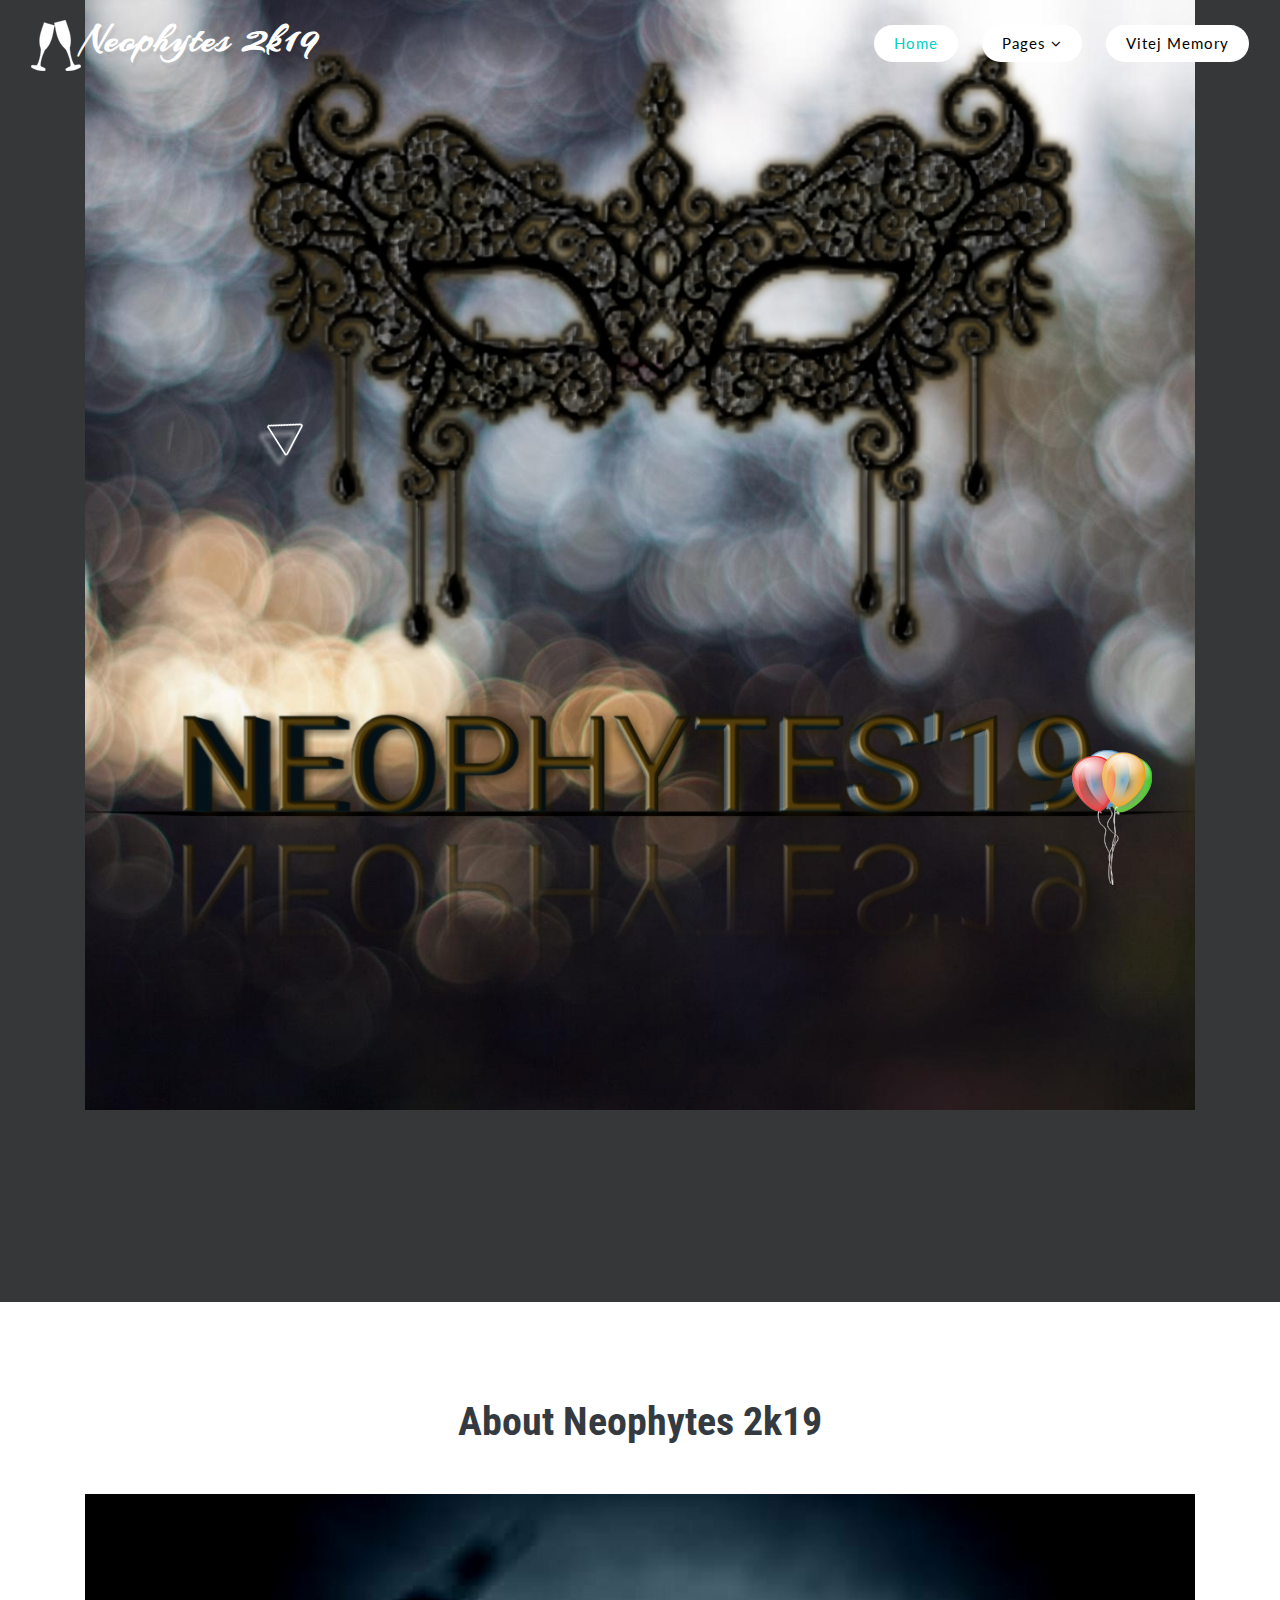
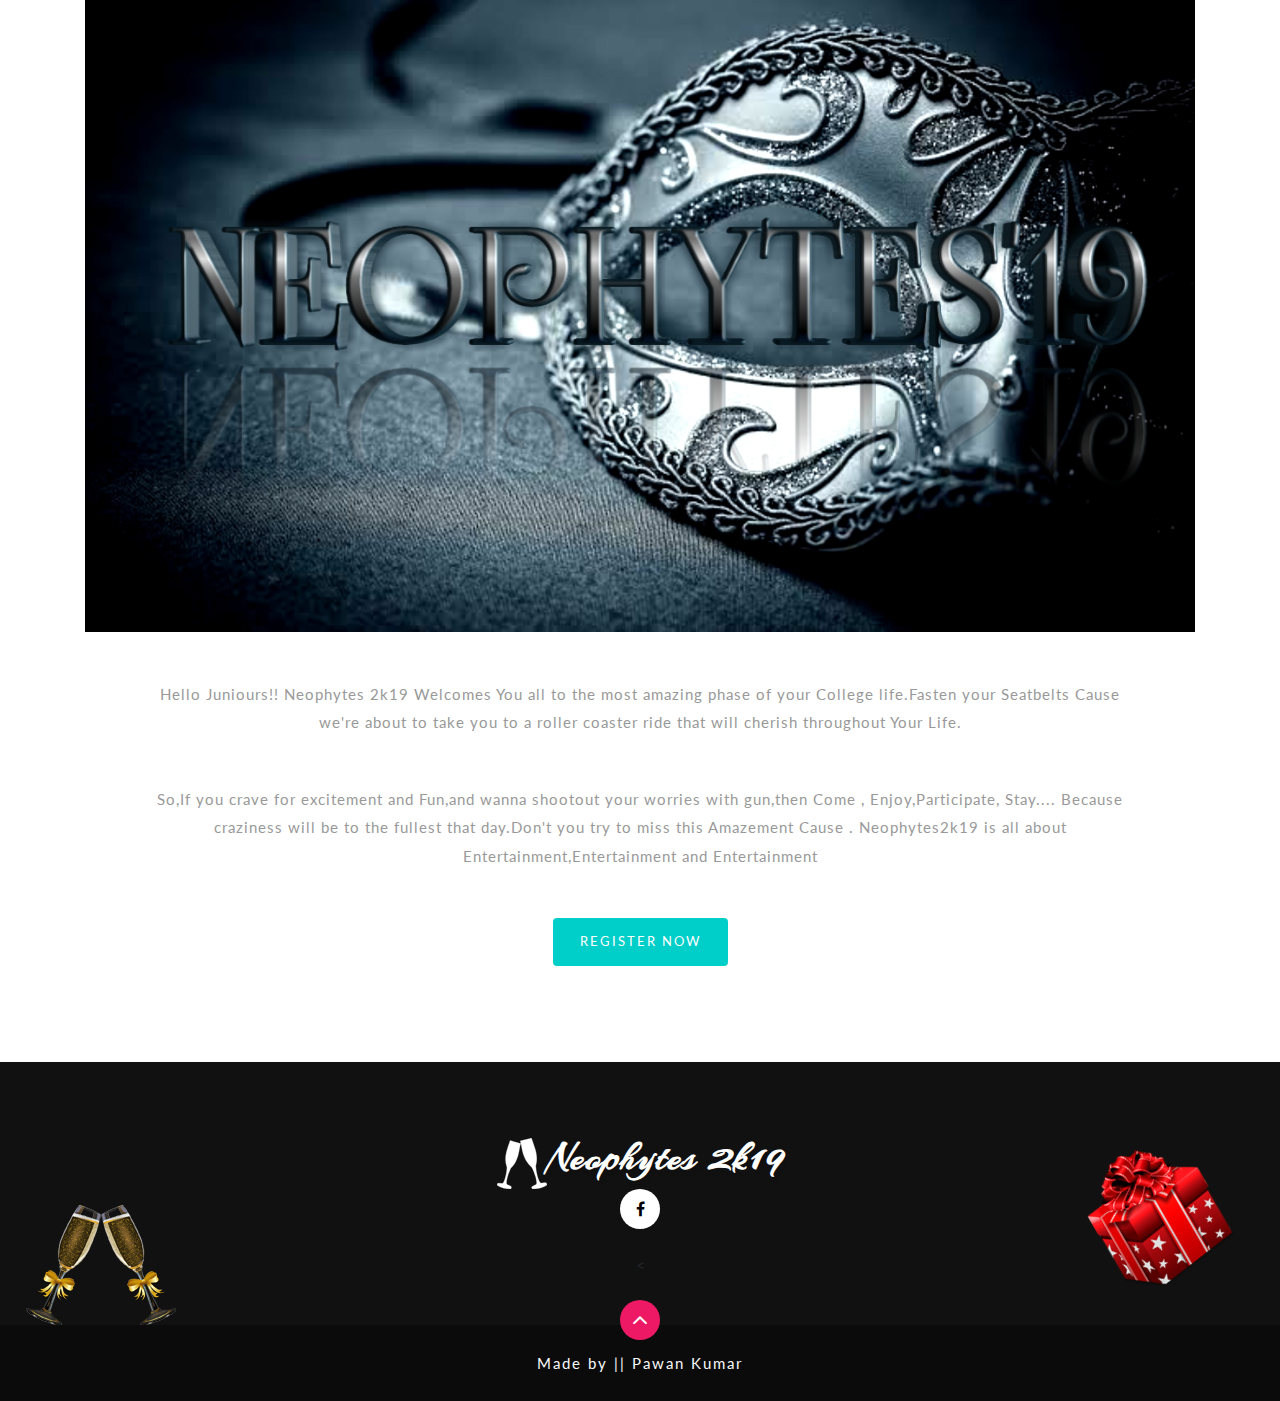
==== index.html @ 6d9e1a51 "Initial website" ====
<!DOCTYPE html>
<html lang="zxx">

<head>
	<title>Neophytes 2k19 | Home </title>
	<!-- Meta tag Keywords -->
	<meta name="viewport" content="width=device-width, initial-scale=1">
	<meta charset="UTF-8" />
	<meta name="keywords" content="Celebration Responsive web template, Bootstrap Web Templates, Flat Web Templates, Android Compatible web template, Smartphone Compatible web template, free webdesigns for Nokia, Samsung, LG, SonyEricsson, Motorola web design" />
	<script>
		addEventListener("load", function () {
			setTimeout(hideURLbar, 0);
		}, false);

		function hideURLbar() {
			window.scrollTo(0, 1);
		}
	</script>
	<!-- //Meta tag Keywords -->

	<!-- Custom-Files -->
	<link rel="stylesheet" href="css/bootstrap.css">
	<!-- Bootstrap-Core-CSS -->
	<link rel="stylesheet" href="css/style.css" type="text/css" media="all" />
	<!-- Style-CSS -->
	<link href="css/font-awesome.min.css" rel="stylesheet">
	<!-- Font-Awesome-Icons-CSS -->
	<!-- //Custom-Files -->

	<!-- Web-Fonts -->
	<link href="//fonts.googleapis.com/css?family=Arizonia&amp;subset=latin-ext" rel="stylesheet">
	<link href="//fonts.googleapis.com/css?family=Righteous&amp;subset=latin-ext" rel="stylesheet">
	<link href="//fonts.googleapis.com/css?family=Great+Vibes&amp;subset=latin-ext" rel="stylesheet">
	<link href="//fonts.googleapis.com/css?family=Lato:100,100i,300,300i,400,400i,700,700i,900,900i&amp;subset=latin-ext"
	 rel="stylesheet">
	<link href="//fonts.googleapis.com/css?family=Roboto+Condensed:300,300i,400,400i,700,700i" rel="stylesheet">
	<!-- //Web-Fonts -->
</head>

<body>
	<div class="main-mob-tempvt" id="home">
		<!-- header -->
		<header>
			<div class="container-fluid">
				<div class="header d-md-flex justify-content-between align-items-center py-3 px-lg-3 px-2">
					<!-- logo -->
					<div id="logo">
						<h1><a class="" href="index.html"><img src="images/logo.png" alt="" class="img-fluid">Neophytes 2k19</a></h1>
					</div>
					<!-- //logo -->
					<!-- nav -->
					<div class="nav_mob-temls">
						<nav>
							<label for="drop" class="toggle">Menu</label>
							<input type="checkbox" id="drop" />
							<ul class="menu">
								<li><a href="index.html" class="active">Home</a></li>
								<li class="mx-lg-4 mx-md-3 my-md-0 my-2">
									<!-- First Tier Drop Down -->
									<label for="drop-2" class="toggle toogle-2">Pages <span class="fa fa-angle-down" aria-hidden="true"></span>
									</label>
									<a href="#">Pages <span class="fa fa-angle-down" aria-hidden="true"></span></a>
									<input type="checkbox" id="drop-2" />
									<ul>
										<li><a href="about.html" class="drop-text">About Us</a></li>
										<!--li><a href="#event" class="drop-text">Event Schedule</a></li-->
										<!--li><a href="#news" class="drop-text">Our News</a></li-->
<!--										<li><a href="#what" class="drop-text">What We do</a></li>-->
<!--
										<li><a href="#testi" class="drop-text">Testimonials</a></li>
										<li><a href="single.html" class="drop-text">News Details</a></li>
-->
										<li><a href="#" class="drop-text">Register Form</a></li>
									</ul>
								</li>
								<li><a href="gallery.html">Vitej memory</a></li>
<!--								<li class="ml-lg-4 ml-md-3 mt-md-0 mt-2"><a href="contact.html">Contact Us</a></li>-->
							</ul>
						</nav>
					</div>
					<!-- //nav -->
				</div>
			</div>
		</header>
		<!-- //header -->

		<!-- banner -->
		<div class="banner-mob-tempvt" style="background: none">
			<div class="container">
                <img src="images/cv.jpeg" alt="" style="width: 100%" class="img-fluid">
				<div class="banner-tops-style">
					<div class="style-banner text-center">

<!--
						
						<h3 class="text-wh mb-4">Neophytes </h3>
                        <h4 class="text-li mb-5 mt-2">2K19</h4>
-->
						
					</div>
				</div>
			</div>
			<!-- animations icons -->
			<div class="icon-effects-mob-tem-2">
				<img src="images/icon-3.png" alt="" class="img-fluid">
			</div>
			<!-- //animations icons -->
			<div class="icon-effects-mob-tem-3">
				<img src="images/ba2.png" alt="" class="img-fluid">
			</div>
		</div>
	</div>
	<!-- //banner -->

	<!-- about -->
	<div class="what py-5 text-center">
		<div class="container py-xl-5 py-lg-3">
			<div class="title mb-sm-5 mb-4">
				<h3 class="title-mob-tem text-bl text-center font-weight-bold"> About Neophytes 2k19</h3>
<!--				<img src="images/titt.png" alt="" class="img-fluid">-->
			</div>
			<img src="images/22.jpeg" alt="" class="img-fluid">
			<p class="mx-auto wstyles text-center mt-lg-5 mt-4">Hello Juniours!!  Neophytes 2k19  Welcomes You  all to the most amazing phase of your College life.Fasten your Seatbelts Cause we're about to take  you to a roller coaster ride that will cherish throughout Your Life.</p>
            <p class="mx-auto wstyles text-center mt-lg-5 mt-4">So,If you crave for excitement and Fun,and wanna shootout your worries with gun,then Come , Enjoy,Participate, Stay.... Because craziness will be to the fullest that day.Don't you try to miss this Amazement Cause . Neophytes2k19 is all about Entertainment,Entertainment and Entertainment</p>
			<a href="#" style="max-width: 250px;" class="btn button-style mt-sm-5 mt-4">Register Now</a>
		</div>
	</div>
	<!-- //about -->

   <!-- footer -->
	<footer class="footer py-sm-5 py-4 text-center">
		<div class="container py-xl-4 py-lg-3">
			<!-- logo -->
			<div class="logo-2 text-center">
				<h2><a class="" href="index.html"><img src="images/logo.png" alt="" class="img-fluid">Neophytes 2k19</a></h2>
			</div>
			<!-- //logo -->
			
			<!-- social icons footer -->
			<div class="mob-teml-footer text-center">
				<ul class="list-unstyled">
					<li>
						<a href="https://www.facebook.com/neophytes2k19/">
							<span class="fa fa-facebook-f"></span>
						</a>
					</li>
					
					</li>
				</ul>
			</div>
			<!-- //social icons footer -->
		</div><
		<div class="footer-pos">
			<img src="images/gift.png" alt="" class="img-fluid">
		</div>
		<div class="footer-pos-2">
			<img src="images/gift2.png" alt="" class="img-fluid">
		</div>
	</footer>
	<!-- footer -->
	<!-- copyright -->
	<div class="copyright">
		<p class="copy-right-grids text-li text-center py-sm-4 py-3">Made by  || Pawan Kumar
		</p>
		
		<a href="#home" class="move-top text-center"><span class="fa fa-angle-up  mb-3" aria-hidden="true"></span></a>
	</div>
	<!-- //copyright -->

</body>

</html>
---- css/style.css ----
/* Reset Code */
body {
    padding: 0;
    margin: 0;
    background: #FFF;
    font-family: 'Lato', sans-serif;
}

body a,
body button {
    transition: 0.5s all;
    -webkit-transition: 0.5s all;
    -moz-transition: 0.5s all;
    -o-transition: 0.5s all;
    -ms-transition: 0.5s all;
    text-decoration: none;
}

body a:hover,
body button:hover {
    text-decoration: none;
    transition: 0.5s all;
    -webkit-transition: 0.5s all;
    -moz-transition: 0.5s all;
    -o-transition: 0.5s all;
    -ms-transition: 0.5s all;
}

html {
    scroll-behavior: smooth;
}

body a:focus,
a:hover {
    text-decoration: none;
}

h1,
h2,
h3,
h4,
h5,
h6 {
    margin: 0;
    padding: 0;
    font-family: 'Roboto Condensed', sans-serif;


}

p {
    margin: 0;
    padding: 0;
    font-size: 15px;
    letter-spacing: 1px;
    line-height: 1.9;
    color: #999;
    font-family: 'Lato', sans-serif;
}

ul,
ol {
    margin: 0;
    padding: 0;
}

a:focus,
a:hover {
    text-decoration: none;
    outline: none
}

/* //Reset Code */
/* colors code */
.text-bl {
    color: #343a40;
}

.text-wh {
    color: #fff;
}

.text-li {
    color: #f8f9fa;
}

.bg-li {
    background: #f8f9fa;
}

/* //colors code */

/* header */
.main-top {
    position: relative;
}

header {
    position: absolute;
    width: 100%;
    z-index: 9;
}

/* navigation */
/* CSS Document */
.toggle-2,
.toggle,
[id^=drop] {
    display: none;
}

/* Giving a background-color to the nav container. */
nav {
    margin: 0;
    padding: 0;
}


#logo a {
    float: left;
    display: initial;
    font-weight: 700;
    font-size: 40px;
    color: #fff;
    text-shadow: 2px 5px 3px rgba(0, 0, 0, 0.06);
    font-family: 'Work Sans', sans-serif;
    padding: 0;
    font-family: 'Arizonia', cursive;
    letter-spacing: 1px;
}


/* Since we'll have the "ul li" "float:left"
 * we need to add a clear after the container. */

nav:after {
    content: "";
    display: table;
    clear: both;
}

/* Removing padding, margin and "list-style" from the "ul",
 * and adding "position:reltive" */
nav ul {
    float: right;
    padding: 0;
    margin: 0;
    list-style: none;
    position: relative;
}

/* Positioning the navigation items inline */
nav ul li {
    margin: 0px;
    display: inline-block;
    float: left;
}

/* Styling the links */
nav a {
    text-transform: capitalize;
    display: inline-block;
    color: #000;
    font-size: 15px;
    letter-spacing: 1px;
    font-weight: 400;
    background: #fff;
    padding: 7px 20px;
    border-radius: 100px;
    transition: 0.5s all;
    -webkit-transition: 0.5s all;
    -moz-transition: 0.5s all;
    -o-transition: 0.5s all;
    -ms-transition: 0.5s all;
}


nav ul li ul li:hover {
    color: #000;
    background: #f8f9fa;
    transition: 0.5s all;
    -webkit-transition: 0.5s all;
    -moz-transition: 0.5s all;
    -o-transition: 0.5s all;
    -ms-transition: 0.5s all;
}

/* Background color change on Hover */

.menu li a.active,
.menu li a:hover {
    color: #00cec9;
    background: #fff;
    transition: 0.5s all;
    -webkit-transition: 0.5s all;
    -moz-transition: 0.5s all;
    -o-transition: 0.5s all;
    -ms-transition: 0.5s all;
}

/* Hide Dropdowns by Default
 * and giving it a position of absolute */
nav ul ul {
    display: none;
    position: absolute;
    top: 36px;
    background: #333;
    padding: 10px;
    border-radius: 4px;
    z-index: 9;
    /* has to be the same number as the "line-height" of "nav a" */
}

/* Display Dropdowns on Hover */
nav ul li:hover>ul {
    display: inherit;
}

/* Fisrt Tier Dropdown */
nav ul ul li {
    width: 170px;
    float: none;
    display: list-item;
    position: relative;
    margin-bottom: 10px;
    border-radius: 4px;
    transition: 0.5s all;
    -webkit-transition: 0.5s all;
    -moz-transition: 0.5s all;
    -o-transition: 0.5s all;
    -ms-transition: 0.5s all;
}

nav ul ul li:nth-child(4) {
    margin-bottom: 5px;
}

nav ul ul li a {
    color: #fff;
    padding: 5px 10px;
    display: block;
    font-size: 14px;
    background: transparent;
}

/* Second, Third and more Tiers	
 * We move the 2nd and 3rd etc tier dropdowns to the left
 * by the amount of the width of the first tier.
*/
nav ul ul ul li {
    position: relative;
    top: -60px;
    /* has to be the same number as the "width" of "nav ul ul li" */
    left: 170px;
}


/* Change ' +' in order to change the Dropdown symbol */
li>a:only-child:after {
    content: '';
}

a.reqe-button {
    border: 2px solid rgba(255, 255, 255, 0.35);
    border-radius: 4px;
}

/* Media Queries
--------------------------------------------- */
@media(max-width: 1080px) {
    nav a {
        font-size: 14px;
        padding: 7px 15px;
    }
}

@media(max-width: 800px) {
    nav a {
        font-size: 14px;
    }
}

@media all and (max-width : 736px) {

    #logo {
        display: block;
        padding: 0;
        width: 100%;
        text-align: center;
        float: none;
    }

    nav {
        margin: 0;
    }

    /* Hide the navigation menu by default */
    /* Also hide the  */
    .toggle+a,
    .menu {
        display: none;
    }

    /* Stylinf the toggle lable */
    .toggle {
        display: block;
        padding: 8px 14px;
        font-size: 15px;
        text-decoration: none;
        border: none;
        float: right;
        background-color: #fff;
        color: #000;
        border-radius: 4px;
        letter-spacing: 1px;
        cursor: pointer;
        transition: 0.5s all;
        -webkit-transition: 0.5s all;
        -moz-transition: 0.5s all;
        -o-transition: 0.5s all;
        -ms-transition: 0.5s all;
    }

    .menu .toggle {
        float: none;
        text-align: center;
        margin: auto;
        max-width: 105px;
        padding: 5px;
        font-weight: normal;
        font-size: 15px;
        letter-spacing: 1px;
    }

    .toggle:hover {
        color: #00cec9;
        transition: 0.5s all;
        -webkit-transition: 0.5s all;
        -moz-transition: 0.5s all;
        -o-transition: 0.5s all;
        -ms-transition: 0.5s all;
    }

    /* Display Dropdown when clicked on Parent Lable */
    [id^=drop]:checked+ul {
        display: block;
        background: #fff;
        padding: 15px 0;
        text-align: center;
        width: 100%;
    }

    /* Change menu item's width to 100% */
    nav ul li {
        display: block;
        width: 100%;
        padding: 5px 0;
    }

    nav ul ul .toggle,
    nav ul ul a {
        padding: 0 40px;
    }

    nav ul ul ul a {
        padding: 0 80px;
    }

    nav a:hover,
    nav ul ul ul a {
        background-color: transparent;
    }

    nav ul li ul li .toggle,
    nav ul ul a,
    nav ul ul ul a {
        padding: 14px 20px;
        color: #FFF;
        font-size: 17px;
    }

    /* 
    nav ul li ul li .toggle,
    nav ul ul a {
        background-color: #212121;
    } */

    /* Hide Dropdowns by Default */
    nav ul ul {
        float: none;
        position: static;
        color: #fff;
        /* has to be the same number as the "line-height" of "nav a" */
    }

    /* Hide menus on hover */
    nav ul ul li:hover>ul,
    nav ul li:hover>ul {
        display: none;
    }

    /* Fisrt Tier Dropdown */
    nav ul ul li {
        display: block;
        width: 100%;
        padding: 0;
    }

    nav ul ul ul li {
        position: static;
        /* has to be the same number as the "width" of "nav ul ul li" */

    }

    nav a {
        color: #000;
        font-size: 15px;
        padding: 0;
    }

    nav ul ul li a {
        color: #000;
    }

    nav ul ul li a {
        font-size: 15px;
    }

    .menu li a.active,
    .menu li a:hover {
        color: #00cec9;
        background: transparent;
    }
}

@media all and (max-width : 375px) {

    nav a,
    .menu .toggle {
        font-size: 14px;
    }

    .toggle {
        padding: 7px 10px;
        font-size: 14px;
    }
}

/*-- dropdown --*/
#demo {
    margin: 10px 0 0px 0;
    font-family: 'Lato', sans-serif;
}

#demo .wrapper {
    display: inline-block;
    position: relative;
}

#demo .parent {
    height: 100%;
    width: 100%;
    display: block;
    cursor: pointer;
    line-height: 30px;
    height: 30px;
    color: #fff;
    z-index: 2;
    position: relative;
    -webkit-transition: border-radius .1s linear, background .1s linear, z-index 0s linear;
    -webkit-transition-delay: .8s;
    text-align: center;
    font-family: 'Lato', sans-serif;
    color: #fff;
    text-transform: capitalize;
    font-weight: 500;
    font-size: 15px;
    letter-spacing: 1px;
    padding-left: 0;
    padding-right: 0;
}

#demo .parent:hover,
#demo .content:hover~.parent {
    -webkit-transition-delay: 0s, 0s, 0s;
}

#demo .content:hover~.parent {
    border-bottom-left-radius: 0;
    border-bottom-right-radius: 0;
    z-index: 0;
}

#demo .content {
    position: absolute;
    top: 0;
    display: block;
    z-index: 1;
    height: 0;
    width: 150px;
    padding-top: 30px;
    -webkit-transition: height .5s ease;
    -webkit-transition-delay: .4s;
}

#demo .wrapper:active .content {
    height: 150px;
    z-index: 3;
    -webkit-transition-delay: 0s;
}

#demo .content:hover {
    height: 150px;
    z-index: 3;
    -webkit-transition-delay: 0s;
}


#demo .content ul {
    background: #fff;
    margin: 0;
    padding: 0;
    overflow: hidden;
    height: 100%;
    border-bottom-left-radius: 5px;
    border-bottom-right-radius: 5px;
}

#demo .content ul a {
    text-decoration: none;
    padding: 0;
}

#demo .content li:hover {
    background: #f8f9fa;
}

#demo .content li {
    list-style: none;
    text-align: left;
    color: #999;
    font-size: 16px;
    line-height: 30px;
    height: 40px;
    line-height: 40px;
    padding-left: 10px;
    border-top: 1px solid #eee;
}

#demo .content li:last-of-type {
    border-bottom-left-radius: 5px;
    border-bottom-right-radius: 5px;
}

/* //dropdown */
/* //navigation */
/* //header */

/* banner */
.main-mob-tempvt {
    background-color: #363738;
   /* background: url(../images/b3.jpg) no-repeat bottom;*/
   background-size: cover;
    -webkit-background-size: cover;
    -moz-background-size: cover;
    -o-background-size: cover;
    -ms-background-size: cover;
    min-height: 800px;
}

.style-banner h4 {
    font-size: 5em;
    font-style: italic;
    color: #fff;
    position: relative;
    font-family: 'Righteous', cursive;
}

.banner-tops-style {
    padding-top: 12em;
}

.style-banner h3 {
    font-size: 4em;
    line-height: 1.3;
    font-family: 'Great Vibes', cursive;
    letter-spacing: 1px;
}

.style-banner h4:after {
    content: "";
    background: #fff;
    width: 100px;
    height: 2px;
    position: absolute;
    bottom: -12px;
    left: 38%;
}

.style-banner h4:before {
    content: "";
    background: #fff;
    width: 100px;
    height: 2px;
    position: absolute;
    bottom: -12px;
    right: 38%;
}

.main-mob-tempvt {
    position: relative;
}

/* image animation effect */
.icon-effects-mob-tem-2 {
    position: absolute;
    bottom: 64%;
    left: 20%;
}

.icon-effects-mob-tem-2 img {
    -webkit-animation: fa-spin 5s infinite linear;
    -moz-animation: fa-spin 5s infinite linear;
    -ms-animation: fa-spin 5s infinite linear;
    -o-animation: fa-spin 5s infinite linear;
    animation: fa-spin 5s infinite linear;
}

.icon-effects-mob-tem-3 {
    position: absolute;
    bottom: 32%;
    right: 10%;
}

.icon-effects-mob-tem-3 img {
    -webkit-animation: fa-spin 5s infinite;
    -moz-animation: fa-spin 5s infinite;
    -ms-animation: fa-spin 5s infinite;
    -o-animation: fa-spin 5s infinite;
    animation: fa-spin 8s infinite;
}

/* //image animation effect */
/* //banner text */

/* about */
h3.title-mob-tem {
    font-size: 42px;
}

p.wstyles {
    max-width: 1000px;
}

.button-style:hover {
    background: #ed1965;
    border-color: #ed1965;
    color: #fff;
}

.button-style {
    padding: 12px 25px;
    border: none;
    color: #fff;
    font-size: 13px;
    text-transform: uppercase;
    letter-spacing: 2px;
    border: 2px solid #00cec9;
    background: #00cec9;
}

/* //about */

.middle {
    background: url(../images/bg.jpg) no-repeat center;
    background-size: cover;
    -webkit-background-size: cover;
    -o-background-size: cover;
    -moz-background-size: cover;
    -ms-background-size: cover;
}

.middle h4 {
    color: #fff;
    font-size: 5em;
    font-family: 'Arizonia', cursive;
    background: rgba(25, 24, 24, 0.37);
    text-align: center;
    padding: 30px 10px;
}

.middle h3 {
    font-size: 3em;
    font-weight: 600;
    letter-spacing: 2px;
    /* font-style: italic; */
    line-height: 1.4;
}

.middle p.text-li {
    letter-spacing: 7px;
    font-size: 14px;
}

/* //middle */

/* what we do */
.serives-tem-muz {
    background: url(../images/bg2.png) no-repeat top;
    background-size: contain;
    -webkit-background-size: contain;
    -o-background-size: contain;
    -moz-background-size: contain;
    -ms-background-size: contain;
}

.welcome-grid {
    box-shadow: 0 20px 70px -20px rgba(0, 0, 0, 0.34);
}

.welcome-grid h4 {
    font-size: 24px;
    letter-spacing: 1px;
    font-weight: 600;
}

.welcome-grid p {
    font-size: 14px;
}

.welcome-grid img {
    border-radius: 50%;
}

/* //what we do */
.arrw {
    width: 150px;
    height: 2px;
    background: #00cec9;
    text-align: center;
    margin: 20px auto;
    position: relative;
}

.arrw i {
    color: #00cec9;
    font-size: 24px;
    background: #fff;
    position: absolute;
    left: 0;
    right: 0;
    top: -12px;
    width: 30%;
    margin: 0 auto;
}

/* // */

/* newsletter */
.news-right-mob-temls input[type="text"],
.news-right-mob-temls input[type="email"] {
    outline: none;
    padding: 12px 15px;
    font-size: 15px;
    color: #000;
    width: 100%;
    letter-spacing: 1px;
    border: none;
}

.news-right-mob-temls button {
    background: #00cec9;
    border: none;
    color: #fff;
    font-size: 15px;
    font-weight: 600;
    letter-spacing: 1px;
    cursor: pointer;
    padding: 13px;
    -webkit-transition: 0.5s all;
    -moz-transition: 0.5s all;
    -o-transition: 0.5s all;
    -ms-transition: 0.5s all;
    transition: 0.5s all;
}

.news-right-mob-temls button:hover {
    background: #ed1965;
    -webkit-transition: 0.5s all;
    -moz-transition: 0.5s all;
    -o-transition: 0.5s all;
    -ms-transition: 0.5s all;
    transition: 0.5s all;
}

a.button-clk {
    text-decoration: underline;
}

/* //newsletter */

.bg-colors {
    background: #00cec9;
}

.bg-colors h4 {
    letter-spacing: 1px;
    font-size: 30px;
}

.newsletter_right_mob-temmob-tempvt-lau {
    background: #252525;
}

/* services */
.about-mob-temsec {
    background: url(../images/k2.png) no-repeat top;
    background-size: contain;
    -webkit-background-size: contain;
    -o-background-size: contain;
    -moz-background-size: contain;
    -ms-background-size: contain;
}

.abt-block h3 {
    font-size: 27px;
    color: #333;
    letter-spacing: 1px;
}

.evnt-grid {
    transition: 0.5s all;
    -webkit-transition: 0.5s all;
    -moz-transition: 0.5s all;
    -o-transition: 0.5s all;
    -ms-transition: 0.5s all;
}

.evnt-grid:hover {
    background: #fff;
    box-shadow: 0px 6px 18px 5px rgba(0, 0, 0, 0.07);
    transition: 0.5s all;
    -webkit-transition: 0.5s all;
    -moz-transition: 0.5s all;
    -o-transition: 0.5s all;
    -ms-transition: 0.5s all;
}

.evnt-grid img {
    border-radius: 50%;
}

.evnt-grid ul.list-unstyled li {
    display: inline-block;
    font-size: 17px;
    letter-spacing: 1px;
    font-weight: 600;
}

.evnt-grid ul.list-unstyled li span {
    color: #ed1965;
}

/* //services */
/* join form */
.register-mob-tem {
    background: url(../images/bg2.png) no-repeat top;
    background-size: contain;
    -webkit-background-size: contain;
    -o-background-size: contain;
    -moz-background-size: contain;
    -ms-background-size: contain;
}

.tem-muzinfo_mail_grid_right {
    background: #f7f7f7;
    padding: 3em;
    box-shadow: 7px 7px 10px 0 rgba(56, 56, 56, 0.21);
}

.tem-muzinfo_mail_grid_right input[type="text"],
.tem-muzinfo_mail_grid_right input[type="email"],
.tem-muzinfo_mail_grid_right textarea,
.tem-muzinfo_mail_grid_right select {
    outline: none;
    padding: 12px;
    font-size: 16px;
    color: #555;
    width: 100%;
    border: 1px solid #E6E6E6;
}

select.form-control:not([size]):not([multiple]) {
    height: inherit;
}

.tem-muzinfo_mail_grid_right textarea {
    min-height: 180px;
    width: 100% !important;
    resize: none;
}

.tem-muzinfo_mail_grid_right button {
    outline: none;
    padding: 11px 40px;
    font-size: 16px;
    color: #fff;
    background: #ed1965;
    border: none;
    letter-spacing: 1px;
    -webkit-transition: 0.5s all;
    -moz-transition: 0.5s all;
    -o-transition: 0.5s all;
    -ms-transition: 0.5s all;
    transition: 0.5s all;
}

.tem-muzinfo_mail_grid_right button:hover {
    background: #00cec9;
    -webkit-transition: 0.5s all;
    -moz-transition: 0.5s all;
    -o-transition: 0.5s all;
    -ms-transition: 0.5s all;
    transition: 0.5s all;
}

/* testimonials */
.testimonials {
    background: url(../images/bg3.jpg) no-repeat center;
    background-size: cover;
    -webkit-background-size: cover;
    -moz-background-size: cover;
    -o-background-size: cover;
    -moz-background-size: cover;
}

.testimonials_grid {
    background: rgba(255, 255, 255, 0.95);
    border-radius: 4px;
}

.testi-img-res img {
    border-radius: 50%;
}

p.sub-test span {
    color: #00cec9;
    font-size: 30px;
}

/* //testimonials */
/* brands */
.main-brand {
    padding: 2em;
}

.main-brand span {
    font-size: 40px;
    color: #fff;
}

.main-brand h5 {
    color: #fff;
}

.bg-black {
    background: #04dcd7;
}

.bg-grey {
    background: #00cec9;
}

.bg-dark2 {
    background: #05e6e1;
}

/* //brands */

/* footer */
footer {
    background: #111111;
}

.logo-2 a {
    font-weight: 700;
    font-size: 40px;
    color: #fff;
    text-shadow: 2px 5px 3px rgba(0, 0, 0, 0.06);
    font-family: 'Arizonia', cursive;
    letter-spacing: 1px;
}

h3.footer-tha {
    color: #fff;
    font-family: 'Great Vibes', cursive;
    font-size: 3em;
    letter-spacing: 1px;
}

/* social-icons footer */
.mob-teml-footer ul li,
.payment-mob-temlsmk ul li {
    display: inline-block;
}

.mob-teml-footer ul li a span {
    height: 40px;
    width: 40px;
    line-height: 2.5;
    background: none;
    border-radius: 50%;
    background: #fff;
    color: #000;
    text-align: center;
    transition: 0.5s all;
    -webkit-transition: 0.5s all;
    -moz-transition: 0.5s all;
    -o-transition: 0.5s all;
    -ms-transition: 0.5s all;
}

.mob-teml-footer ul li a span.fa-facebook-f:hover {
    background: #3b5998;
    color: #fff;
    border-color: #3b5998;
}

.mob-teml-footer ul li a span.fa-twitter:hover {
    background: #55acee;
    color: #fff;
    border-color: #55acee;
}

.mob-teml-footer ul li a span.fa-dribbble:hover {
    background: #f26522;
    color: #fff;
    border-color: #f26522;
}

.mob-teml-footer ul li a span.fa-vk:hover {
    background: #45668e;
    color: #fff;
    border-color: #45668e;
}

/* //social-icons footer */

/* copyright */
.copyright {
    background: #0b0b0b;
    position: relative;
}

p.copy-right-grids {
    letter-spacing: 2px;
}

p.copy-right-grids a {
    color: #ed1965;
}

p.copy-right-grids a:hover {
    color: #fff;
}

/* //copyright */
a.move-top {
    position: absolute;
    top: -32%;
    left: 0;
    right: 0;
}

a.move-top.text-center span {
    width: 40px;
    height: 40px;
    background: #ed1965;
    line-height: 40px;
    border-radius: 100px;
    color: #fff;
    font-size: 25px;
}

/* //footer */

/* blog */
.blog_mob-temls {
    background: url(../images/bg5.png) repeat top;
    background-size: contain;
    -webkit-background-size: contain;
    -o-background-size: contain;
    -moz-background-size: contain;
    -ms-background-size: contain;
}

h3.mob-temls-title {
    font-size: 40px;
}

h6.mob-temls-title-sub {
    letter-spacing: 1px;
    font-weight: 100;
}

h5.card-title a,
h5.card-title {
    color: #000;
    font-weight: 400;
    font-size: 22px;
    line-height: 1.5;
}

.blog_mob-temicon span {
    color: #777;
    text-transform: uppercase;
    font-size: 12px;
    word-spacing: 3px;
    letter-spacing: 1px;
}

a.blog-btn {
    font-size: 14px;
    letter-spacing: 1px;
    background: #ed1965;
    color: #fff;
    padding: 11px 20px;
    display: inline-block;
}

a.blog-btn:hover,
input.btn_apt:hover,
a.butn-mob-tempvt:hover {
    letter-spacing: 2px;
}

/* //blog */
/* inner pages */
.main-mob-tempvt-2 {
    background-color: black;
    /*background: url(../images/b3.jpg) no-repeat top;*/
    background-size: cover;
    -webkit-background-size: cover;
    -moz-background-size: cover;
    -o-background-size: cover;
    -ms-background-size: cover;
    min-height: 300px;
}

/* page details */
.breadcrumb li a {
    color: #fff;
    background: #313131;
    padding: 8px 18px;
    display: inline-block;
    border-radius: 25px;
    font-size: 13px;
    letter-spacing: 1px;
}

.breadcrumb-item.active {
    padding-top: .5em;
    font-size: 15px;
    letter-spacing: 1px;
}

/* //page details */
/* about */
.main-img {
    position: relative;
}

.about {
    padding: 8em 0 12em !important;
}

.main-img img {
    border: 11px solid #f5f5f5;
    transform: rotate(-23deg);
    box-shadow: 0 3px 5px -1px rgba(0, 0, 0, 0.08), 0 5px 8px 0 rgba(0, 0, 0, 0.12), 0 1px 14px 0 rgba(0, 0, 0, 0.06);
}

.pos-aboimg2 {
    position: absolute;
    bottom: -74%;
    left: -6%;
}

/* about right */
h3.tittle-mob-temlayouts {
    text-shadow: 2px 2px 2px rgba(41, 41, 41, 0.15);
    font-size: 40px;
    font-weight: 200;
}

h4.sub-tittle-mob-temlayouts {
    color: #ed1965;
    font-size: 16px;
}

ul.author li {
    color: #888;
    font-size: 15px;
    letter-spacing: 1px;
}

ul.author li span {
    display: block;
    color: #1d1e1f;
    font-size: 21px;
    font-weight: 600;
}

/* //about right */
/* //about */

/* team */
.caption {
    text-align: center;
}

.team-text h4 {
    font-size: 26px;
    color: #000;
    letter-spacing: 1px;
    margin: 1.2em 0 .8em;
    font-weight: 600;
}

.caption ul li {
    display: inline-block;
}

.caption ul li:nth-child(2) {
    margin: 0 .3em;
}

.caption ul li a i {
    color: #fff;
    width: 35px;
    height: 35px;
    font-size: 16px;
    line-height: 2.2;
}

.caption ul li a i:hover {
    transform: rotateY(360deg);
    transition: .5s all;
}

.caption ul li a i.f1 {
    background: #3b5998;
}

.caption ul li a i.f2 {
    background: #00aced;
}

.caption ul li a i.f3 {
    background: #F44336;
}

/* //team */

/* team */
.bottom-banner-mob-temlayouts {
    background: url(../images/b3.jpg) no-repeat bottom;
    background-size: cover;
    -webkit-background-size: cover;
    -moz-background-size: cover;
    -o-background-size: cover;
    -ms-background-size: cover;
}

.team-grid {
    width: 100%;
    cursor: pointer;
    overflow: hidden;
    position: relative;
    margin-bottom: 2em;
}

.team-img {
    position: relative;
}

.team-img:after {
    bottom: 0;
    left: 0;
    width: 100%;
    height: 34%;
    content: " ";
    position: absolute;
    background: rgba(0, 0, 0, 0);
    transition-duration: 300ms;
    transition-property: all;
    transition-timing-function: cubic-bezier(0.7, 1, 0.7, 1);
}

.team-img img {
    display: block;
    margin: 0 auto;
    text-align: center;
}

.team-info {
    left: auto;
    bottom: 0;
    width: 100%;
    padding: 0 20px;
    position: absolute;
    opacity: 0;
    color: #fff;
    -webkit-transform: translate3d(0, 10%, 0);
    transform: translate3d(0, 10%, 0);
    -webkit-transition: opacity 0.3s;
    -moz-transition: opacity 0.3s;
    -ms-transition: opacity 0.3s;
    -o-transition: opacity 0.3s;
    transition: opacity 0.3s;
}

.team-info h4 {
    font-size: 22px;
    font-weight: 600;
    margin: 0 0 10px;
    color: #fff;
}

.team-info span {
    display: block;
    font-size: 0.9em;
    color: #fff;
    letter-spacing: 2px;
}

.team-grid:hover .team-img:after {
    background: #feca57;
    transition-duration: 300ms;
    transition-property: all;
    transition-timing-function: cubic-bezier(0.7, 1, 0.7, 1);
}

.team-grid:hover .team-info {
    -webkit-transform: translate3d(0, -5%, 0);
    transform: translate3d(0, -5%, 0);
    -webkit-transform: translate3d(0, -10%, 0);
    transform: translate3d(0, -10%, 0);
}

.team-grid:hover .team-info {
    opacity: 1;
    -webkit-transition: all 0.4s;
    -moz-transition: all 0.4s;
    -ms-transition: all 0.4s;
    -o-transition: all 0.4s;
    transition: all 0.4s;
}

ul.social-icons li {
    list-style-type: none;
}

ul.social-icons li a i {
    color: #fff;
    -webkit-transition: all 0.4s;
    -moz-transition: all 0.4s;
    -ms-transition: all 0.4s;
    -o-transition: all 0.4s;
    transition: all 0.4s;
    border: 1px solid #eee;
    width: 35px;
    height: 35px;
    line-height: 35px;
    font-size: 12px;
}

.team-grid i.fab.fa-facebook-f:hover {
    background: #3b5998;
    border: 1px solid #3b5998;
    -webkit-transition: all 0.4s;
    -moz-transition: all 0.4s;
    -ms-transition: all 0.4s;
    -o-transition: all 0.4s;
    transition: all 0.4s;
}

.team-grid i.fab.fa-twitter:hover {
    background: #1da1f2;
    border: 1px solid #1da1f2;
    -webkit-transition: all 0.4s;
    -moz-transition: all 0.4s;
    -ms-transition: all 0.4s;
    -o-transition: all 0.4s;
    transition: all 0.4s;
}

.team-grid i.fab.fa-google-plus-g:hover {
    background: #dd4b39;
    border: 1px solid #dd4b39;
    -webkit-transition: all 0.4s;
    -moz-transition: all 0.4s;
    -ms-transition: all 0.4s;
    -o-transition: all 0.4s;
    transition: all 0.4s;
}

/* //team */

/* gallery page */
/* popup */
.popup-effect {
    position: fixed;
    top: 0;
    bottom: 0;
    left: 0;
    right: 0;
    background: rgba(0, 0, 0, 0.7);
    transition: opacity 0ms;
    visibility: hidden;
    opacity: 0;
    z-index: 99;
}

.popup-effect:target {
    visibility: visible;
    opacity: 1;
}

.popup {
    background: #fff;
    border-radius: 4px;
    max-width: 500px;
    position: relative;
    margin: 8em auto;
    padding: 3em 2em;
    z-index: 999;
    text-align: center;
}

.popup .close {
    position: absolute;
    top: 5px;
    right: 15px;
    transition: all 200ms;
    font-size: 30px;
    font-weight: bold;
    text-decoration: none;
    color: #000;
}

.popup .close:hover {
    color: #686de0;
}

h5.text-name-pop.mt-4 {
    font-weight: 600;
    font-size: 25px;
    letter-spacing: 1px;
    color: #00cec9;
}

/* //popup */
/* //gallery page */

/* contact */
.contact-muz-mob {
    background: url(../images/bg5.png) repeat top;
    background-size: contain;
    -webkit-background-size: contain;
    -o-background-size: contain;
    -moz-background-size: contain;
    -ms-background-size: contain;
}

textarea {
    height: 200px;
    resize: none;
}

form.register-muz-mob .form-control {
    padding: 12px 20px;
    border: 1px solid #dbdde2;
    border-radius: 0;
    -webkit-box-shadow: 2px 8px 10px 0px rgba(50, 46, 46, 0.23);
    -moz-box-shadow: 2px 8px 10px 0px rgba(50, 46, 46, 0.23);
    box-shadow: 2px 8px 10px 0px rgba(50, 46, 46, 0.23);
    letter-spacing: 1px;
}

.contact-form-muz-moblayouts {
    padding: 3em;
    background: #fffcfc;
    box-shadow: 0px 6px 18px 5px rgba(0, 0, 0, 0.07);
}

.map iframe {
    width: 100%;
    border: none;
    min-height: 450px;
}

.contact-mob-tem span {
    color: #ed1965;
    font-size: 1.2em;
    display: inline-block;
    vertical-align: middle;
    background: #fff;
    width: 50px;
    height: 50px;
    line-height: 50px;
    -webkit-box-shadow: 5px 10px 10px 0px rgba(216, 216, 216, 0.78);
    -moz-box-shadow: 5px 10px 10px 0px rgba(216, 216, 216, 0.78);
    box-shadow: 5px 10px 10px 0px rgba(216, 216, 216, 0.78);
    /* border-radius: 8% 37% 5% 26%; */
    /* border: 1px solid #fff; */
    text-align: center;
}

.contact-mob-tem {
    background: #fffcfc;
    padding: 2em 1em;
    box-shadow: 0 20px 70px -20px rgba(0, 0, 0, 0.34);
}

.contact-mob-tem a,
.contact-mob-tem address p,
.contact-mob-tem p {
    color: #000;
    font-size: 0.9em;
    letter-spacing: 0.5px;
}

h5.cont-form {
    margin: 1em 0;
    text-align: center;
    text-transform: capitalize;
    font-size: 1.7em;
    font-family: 'Lato', sans-serif;
    color: #0083ff;
    font-weight: 600;
}

.contact-mob-tem a,
.contact-mob-tem address p {
    color: #000;
    font-size: 0.9em;
    letter-spacing: 0.5px;
}

button.btn.btn-mob-temlayouts {
    outline: none;
    padding: 11px 40px;
    font-size: 16px;
    color: #fff;
    background: #ed1965;
    border: none;
    letter-spacing: 1px;
    -webkit-transition: 0.5s all;
    -moz-transition: 0.5s all;
    -o-transition: 0.5s all;
    -ms-transition: 0.5s all;
    transition: 0.5s all;
}
button.btn.btn-mob-temlayouts:hover {
    background: #000;
    -webkit-transition: 0.5s all;
    -moz-transition: 0.5s all;
    -o-transition: 0.5s all;
    -ms-transition: 0.5s all;
    transition: 0.5s all;
}
/* //contact */

.footer {
    position: relative;
}

.footer-pos {
    position: absolute;
    right: 4%;
    top: 30%;
    transform: rotate(-30deg);
}

.footer-pos-2 {
    position: absolute;
    bottom: 0;
    left: 2%;
}

/* responsive */

@media(max-width: 1680px) {}

@media(max-width: 1600px) {}

@media(max-width: 1440px) {
    .main-mob-tempvt-2 {
        min-height: 260px;
    }
}

@media(max-width: 1366px) {}

@media(max-width: 1280px) {
    .style-banner h4 {
        font-size: 4.5em;
    }

    .style-banner h3 {
        font-size: 3.5em;
    }

    .main-mob-tempvt {
        min-height: 730px;
    }

    h3.title-mob-tem {
        font-size: 40px;
    }

    .middle h3 {
        font-size: 2.8em;
        letter-spacing: 1px;
    }

    .middle p.text-li {
        font-size: 13px;
    }

    .middle h4 {
        font-size: 4.8em;
    }

    h3.footer-tha {
        font-size: 2.8em;
    }

    .map iframe {
        min-height: 400px;
    }
}

@media(max-width: 1080px) {
    .banner-tops-style {
        padding-top: 10em;
    }

    .main-mob-tempvt {
        min-height: 690px;
    }

    .style-banner h4:before {
        right: 35%;
    }

    .style-banner h4:after {
        left: 35%;
    }

    .middle h3 {
        font-size: 2.5em;
    }

    .middle p.text-li {
        font-size: 12px;
    }

    .middle h4 {
        font-size: 4em;
    }

    .news-right-mob-temls button {
        font-size: 14px;
        padding: 12px 10px;
    }

    .abt-block h3 {
        font-size: 24px;
    }

    .evnt-grid ul.list-unstyled li {
        font-size: 16px;
    }

    .main-mob-tempvt-2 {
        min-height: 200px;
    }

    h3.tittle-mob-temlayouts {
        font-size: 34px;
    }

    .about {
        padding: 6em 0 8em !important;
    }
}

@media(max-width: 1050px) {
    .style-banner h4 {
        font-size: 4.3em;
    }

    .style-banner h3 {
        font-size: 3.3em;
    }

    .icon-effects-mob-tem-2 {
        left: 11%;
    }

    p {
        font-size: 14px;
    }
}

@media(max-width: 1024px) {}

@media(max-width: 991px) {
    .main-mob-tempvt {
        min-height: 650px;
    }

    .style-banner h4:before {
        right: 30%;
    }

    .style-banner h4:after {
        left: 30%;
    }

    h3.title-mob-tem {
        font-size: 38px;
    }

    p.wstyles {
        font-size: 14px;
    }

    .title img {
        width: 17%;
    }

    .newsletter_right_mob-temmob-tempvt-lau .border-right {
        border-right: none !important;
    }

    .about {
        padding: 6em 0 4em !important;
    }

    .about-right {
        margin-top: 21em;
    }

    .about-left-mob-tempvt {
        text-align: center;
    }

    .pos-aboimg2 {
        left: 14%;
    }

    .map iframe {
        min-height: 350px;
    }
}

@media(max-width: 900px) {
    h3.footer-tha {
        font-size: 2.6em;
    }

    .main-brand h5 {
        font-size: 18px;
    }
}

@media(max-width: 800px) {
    .middle h3 {
        font-size: 2.4em;
    }

    .bg-colors h4 {
        font-size: 28px;
    }

    .main-brand {
        padding: 1.5em 1em;
    }

    .main-brand h5 {
        font-size: 17px;
    }

    .main-brand span {
        margin-bottom: 12px !important;
    }

    h3.footer-tha {
        font-size: 2.4em;
    }
}

@media(max-width: 768px) {
    .style-banner h4 {
        font-size: 4em;
    }

    .style-banner h3 {
        font-size: 3em;
    }

    .main-mob-tempvt {
        min-height: 620px;
    }

    .footer-pos img {
        width: 70%;
    }
}

@media(max-width: 736px) {
    .style-banner h4:before {
        right: 25%;
    }

    .style-banner h4:after {
        left: 25%;
    }

    .banner-tops-style {
        padding-top: 9em;
    }

    .banner-tops-style {
        padding-top: 9em;
    }

    .icon-effects-mob-tem-3 {
        bottom: 36%;
        right: 6%;
    }

    h3.title-mob-tem {
        font-size: 36px;
    }

    .title img {
        width: 19%;
    }

    .bg-colors h4 {
        font-size: 27px;
    }

    .news-right-mob-temls button {
        font-size: 17px;
    }

    .footer-pos-2 img {
        width: 80%;
    }

    .pos-aboimg2 {
        left: 4%;
    }
}

@media(max-width: 667px) {
    .evnt-grid ul.list-unstyled li {
        font-size: 13px;
    }

    .abt-block h3 {
        font-size: 22px;
        letter-spacing: 0px;
    }

    .button-style {
        font-size: 12px;
    }

    h3.footer-tha {
        font-size: 2.2em;
    }

    .logo-2 a {
        font-size: 36px;
    }

    .footer-pos img {
        width: 60%;
    }
}

@media(max-width: 640px) {
    .icon-effects-mob-tem-3 img {
        width: 80%;
    }

    .main-mob-tempvt-2 {
        min-height: 160px;
    }
}

@media(max-width: 600px) {
    .banner-tops-style {
        padding-top: 8em;
    }

    .style-banner h3 {
        font-size: 2.8em;
    }

    .style-banner h4 {
        font-size: 3.8em;
    }

    .main-mob-tempvt {
        min-height: 590px;
    }

    .footer-pos {
        top: 16%;
    }
}

@media(max-width: 568px) {
    h3.title-mob-tem {
        font-size: 34px;
    }

    p.wstyles {
        font-size: 13px;
    }

    .middle h3 {
        font-size: 2.2em;
    }

    .middle p.text-li {
        font-size: 11px;
    }

    .middle h4 {
        font-size: 3.5em;
    }

    .bg-colors h4 {
        font-size: 26px;
    }

    .evnt-grid ul.list-unstyled li {
        font-size: 14px;
    }

    p.copy-right-grids {
        font-size: 13px;
    }

    .mob-teml-footer {
        margin-bottom: 1.5em;
    }

    a.move-top {
        top: -50%;
    }

    .footer-pos {
        top: 10%;
    }

    h3.tittle-mob-temlayouts {
        font-size: 32px;
    }

    .pos-aboimg2 {
        left: 8%;
    }

    .map iframe {
        min-height: 300px;
    }
}

@media(max-width: 480px) {
    .style-banner img {
        width: 42%;
    }

    #logo a {
        font-size: 36px;
    }

    .toggle {
        padding: 8px 12px;
        font-size: 14px;
    }

    .style-banner h4 {
        font-size: 3.5em;
    }

    .style-banner h4:before,
    .style-banner h4:after {
        width: 70px;
    }

    .style-banner h4:before {
        right: 30%;
    }

    .style-banner h4:after {
        left: 30%;
    }

    .main-mob-tempvt {
        min-height: 560px;
    }

    .style-banner h3 {
        font-size: 2.5em;
    }

    .icon-effects-mob-tem-3 {
        bottom: 43%;
    }

    .middle h3 {
        font-size: 2em;
    }

    a.move-top {
        top: -36%;
    }

    .logo-2 a {
        font-size: 34px;
    }

    h3.footer-tha {
        font-size: 2em;
    }

    .footer-pos img {
        width: 50%;
    }

    .footer-pos {
        right: 3%;
    }

    .footer-pos-2 img {
        width: 64%;
    }

    .main-img img {
        width: 80%;
    }

    h3.tittle-mob-temlayouts {
        font-size: 30px;
    }

    .about-right {
        margin-top: 17em;
    }

    .popup {
        margin: 5em 1em;
    }
}

@media(max-width: 440px) {
    .main-mob-tempvt {
        min-height: 530px;
    }

    .icon-effects-mob-tem-3 img {
        width: 70%;
    }

    .icon-effects-mob-tem-2 {
        left: 8%;
        bottom: 70%;
    }

    .middle h3 {
        font-size: 1.8em;
    }

    .footer-pos img {
        width: 40%;
    }

    .footer-pos {
        top: 17%;
    }

    h3.tittle-mob-temlayouts {
        font-size: 28px;
    }

    .about-right {
        margin-top: 16em;
    }

    .about {
        padding: 5em 0 3em !important;
    }
}

@media(max-width: 414px) {
    .style-banner h4 {
        font-size: 3.2em;
    }

    .style-banner h4:before {
        right: 26%;
    }

    .style-banner h4:after {
        left: 26%;
    }

    .style-banner h3 {
        font-size: 2.3em;
    }

    #logo a {
        font-size: 34px;
    }

    h3.title-mob-tem {
        font-size: 30px;
    }

    .title img {
        width: 22%;
    }

    .main-mob-tempvt-2 {
        min-height: 140px;
    }
}

@media(max-width: 384px) {
    .icon-effects-mob-tem-3 img {
        width: 60%;
    }

    .icon-effects-mob-tem-3 {
        right: 3%;
    }

    .main-mob-tempvt {
        min-height: 510px;
    }

    .middle p.text-li {
        letter-spacing: 6px;
    }

    .middle h3 {
        font-size: 1.7em;
    }

    .middle h4 {
        font-size: 3em;
    }

    .evnt-grid ul.list-unstyled li {
        font-size: 13px;
    }

    .bg-colors h4 {
        font-size: 24px;
    }

    .mob-teml-footer ul li a span {
        height: 35px;
        width: 35px;
        font-size: 14px;
    }

    .mob-teml-footer {
        margin-bottom: 3em;
    }

    .about-right {
        margin-top: 14em;
    }

    .about {
        padding: 4em 0 3em !important;
    }

    h5.text-name-pop {
        font-size: 23px;
    }

    .popup {
        padding: 3em 1.5em 1.5em;
    }
}

@media(max-width: 375px) {
    h3.title-mob-tem {
        font-size: 28px;
    }

    .title img {
        width: 25%;
    }

    .middle p.text-li {
        font-size: 10px;
    }

    .middle h3 {
        font-size: 1.5em;
    }
}

@media(max-width: 320px) {
    #logo a {
        font-size: 30px;
    }

    #logo img {
        width: 20%;
    }

    .header {
        padding: 1em 0 !important;
    }

    .style-banner h4 {
        font-size: 2.8em;
    }

    .style-banner h4:before,
    .style-banner h4:after {
        width: 60px;
    }

    .style-banner h4:before {
        right: 20%;
    }

    .style-banner h4:after {
        left: 20%;
    }

    .style-banner h3 {
        font-size: 2em;
    }

    .main-mob-tempvt {
        min-height: 450px;
    }

    .banner-tops-style {
        padding-top: 7em;
    }

    .icon-effects-mob-tem-3 img {
        width: 50%;
    }

    .icon-effects-mob-tem-3 {
        right: 0%;
        bottom: 54%;
    }

    .icon-effects-mob-tem-2 {
        left: 6%;
        bottom: 68%;
    }

    .icon-effects-mob-tem-2 img {
        width: 70%;
    }

    .abt-block h3 {
        font-size: 21px;
    }

    p.sub-test span {
        font-size: 24px;
    }

    .testi_grid {
        margin-top: 1em !important;
    }

    .main-brand span {
        font-size: 35px;
    }

    .main-brand h5 {
        font-size: 16px;
    }

    .logo-2 a {
        font-size: 32px;
    }

    .logo-2.text-center img {
        width: 15%;
    }

    p.copy-right-grids {
        font-size: 12px;
    }

    h3.footer-tha {
        font-size: 1.8em;
    }

    .footer-pos img {
        width: 30%;
    }

    .footer-pos {
        top: 18%;
    }

    .footer-ex.my-5 {
        margin-bottom: 2em !important;
    }

    .footer-pos-2 img {
        width: 52%;
    }

    .main-mob-tempvt-2 {
        min-height: 120px;
    }

    h3.tittle-mob-temlayouts {
        font-size: 26px;
    }

    .about-right {
        margin-top: 11em;
    }

    .about {
        padding: 3em 0 3em !important;
    }

    .tem-muzinfo_mail_grid_right,
    .contact-form-muz-moblayouts {
        padding: 2em;
    }

    .popup {
        padding: 3em 1.5em 2em;
    }

    form.register-muz-mob .form-control {
        padding: 11px 12px;
        font-size: 15px;
    }

    textarea {
        height: 150px;
    }
}

/* //responsive */
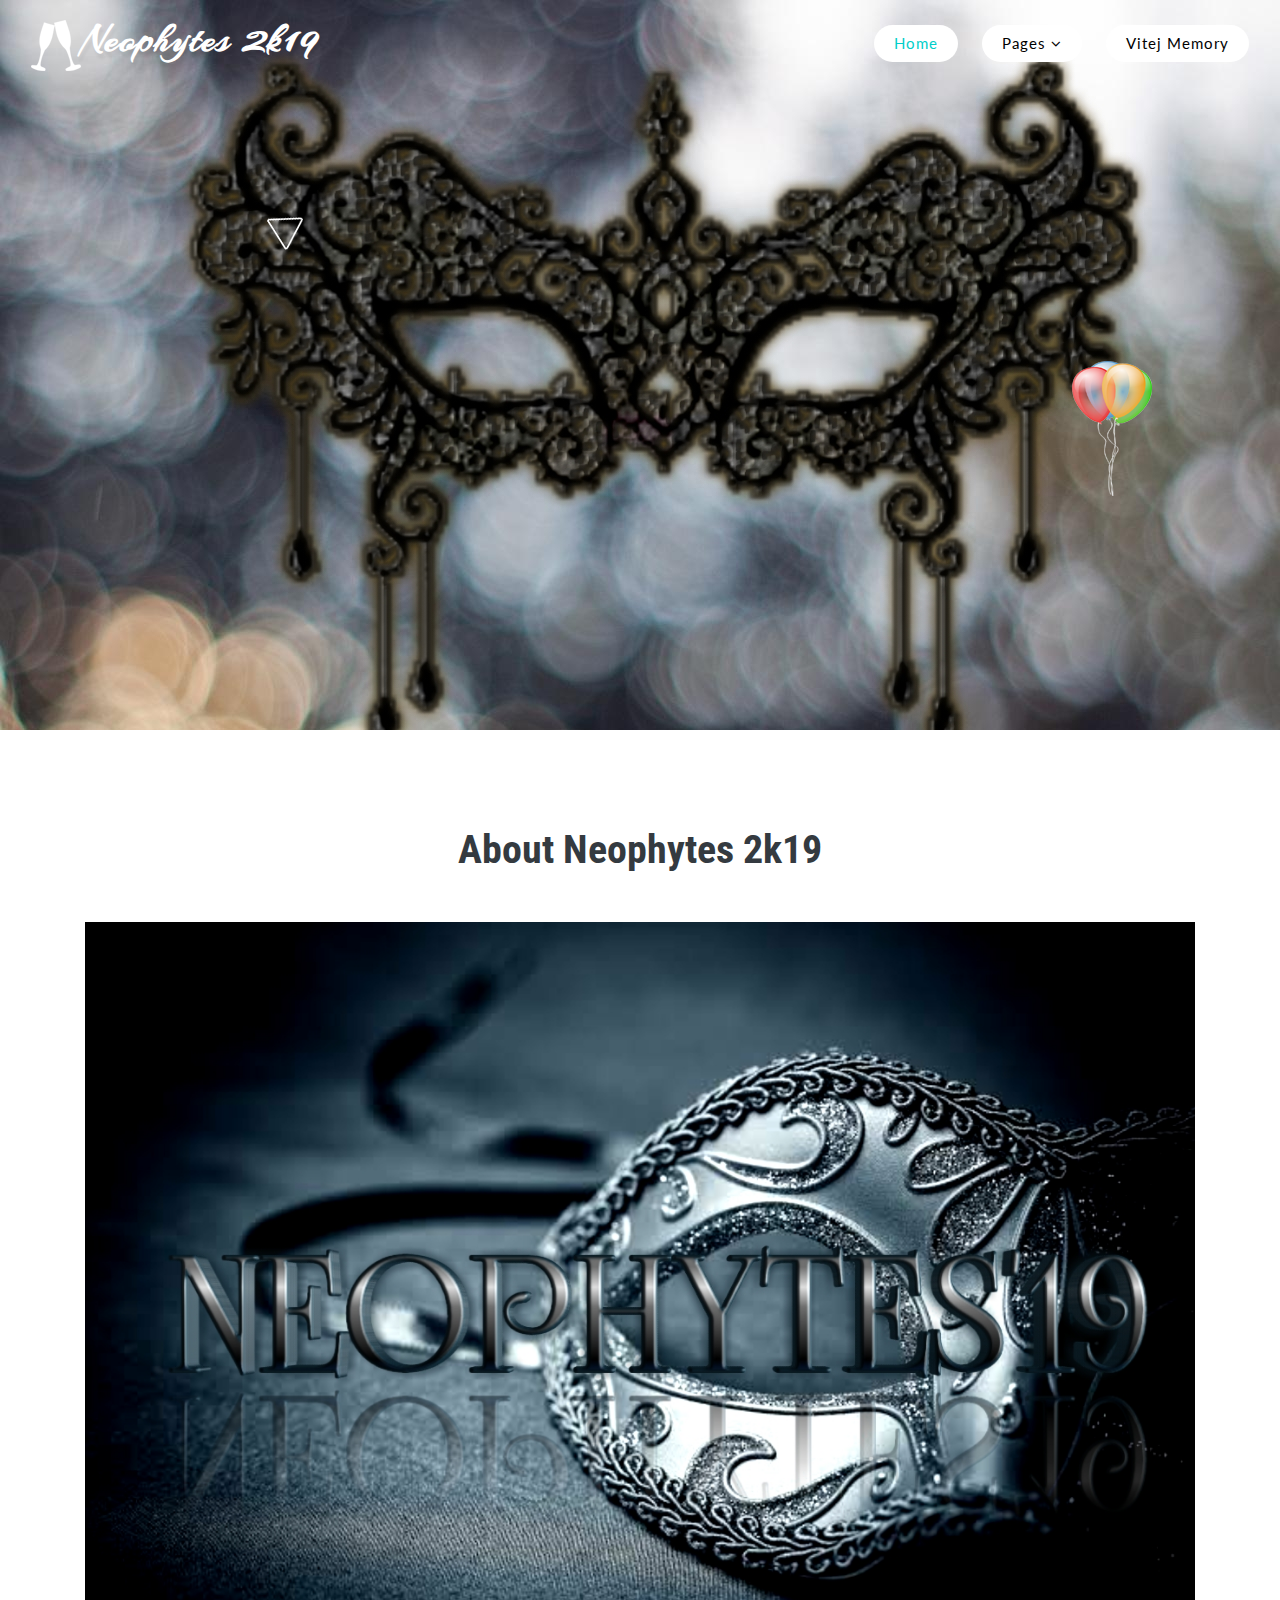
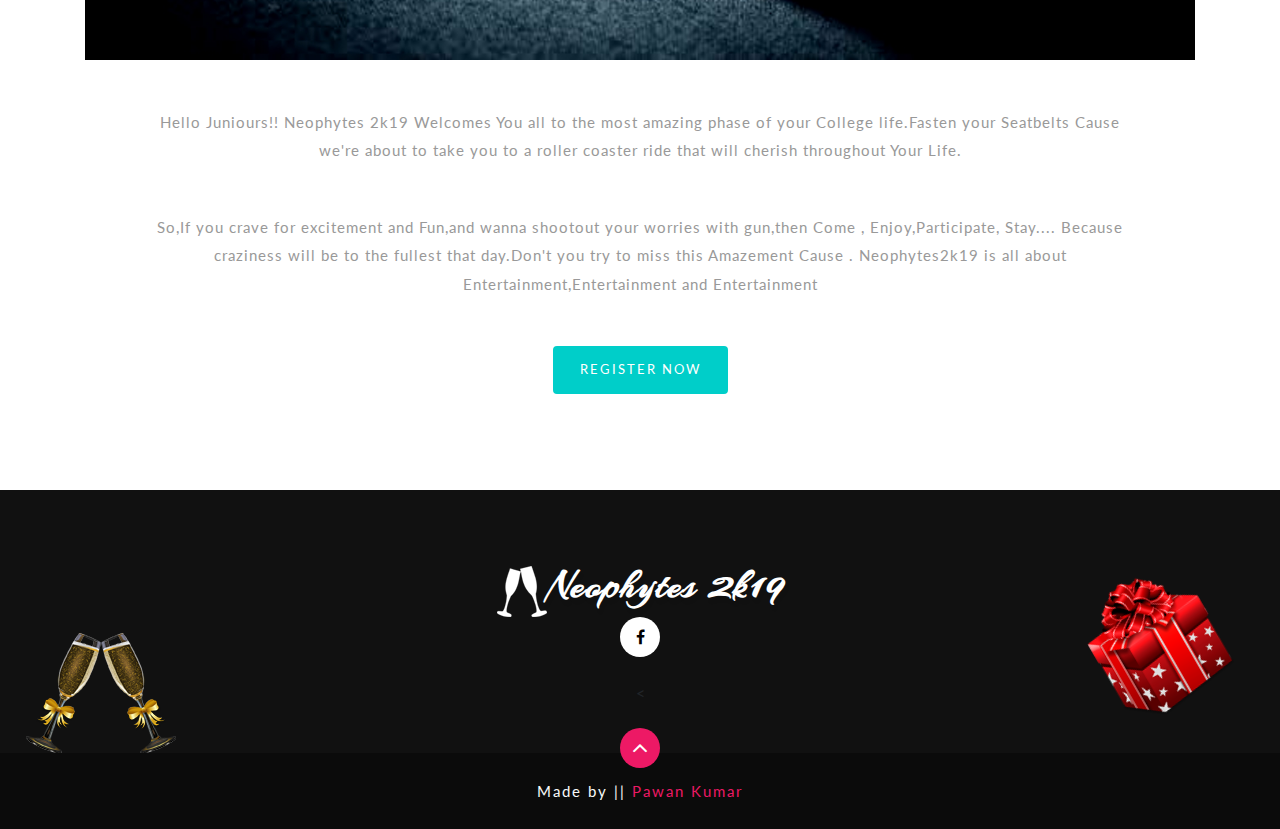
==== commit 26053ef6: "Initial website 2" ====
--- a/index.html
+++ b/index.html
@@ -87,9 +87,8 @@
 		<!-- //header -->
 
 		<!-- banner -->
-		<div class="banner-mob-tempvt" style="background: none">
+		<div class="banner-mob-tempvt">
 			<div class="container">
-                <img src="images/cv.jpeg" alt="" style="width: 100%" class="img-fluid">
 				<div class="banner-tops-style">
 					<div class="style-banner text-center">
 
@@ -162,7 +161,7 @@
 	<!-- footer -->
 	<!-- copyright -->
 	<div class="copyright">
-		<p class="copy-right-grids text-li text-center py-sm-4 py-3">Made by  || Pawan Kumar
+		<p class="copy-right-grids text-li text-center py-sm-4 py-3">Made by  || <a href="https://www.instagram.com/pawanpankaj0422/">Pawan Kumar</a>
 		</p>
 		
 		<a href="#home" class="move-top text-center"><span class="fa fa-angle-up  mb-3" aria-hidden="true"></span></a>
--- a/css/style.css
+++ b/css/style.css
@@ -559,8 +559,8 @@
 
 /* banner */
 .main-mob-tempvt {
-    background-color: #363738;
-   /* background: url(../images/b3.jpg) no-repeat bottom;*/
+    background-color:#676767;
+   background-image: url(../images/cv.jpeg);
    background-size: cover;
     -webkit-background-size: cover;
     -moz-background-size: cover;
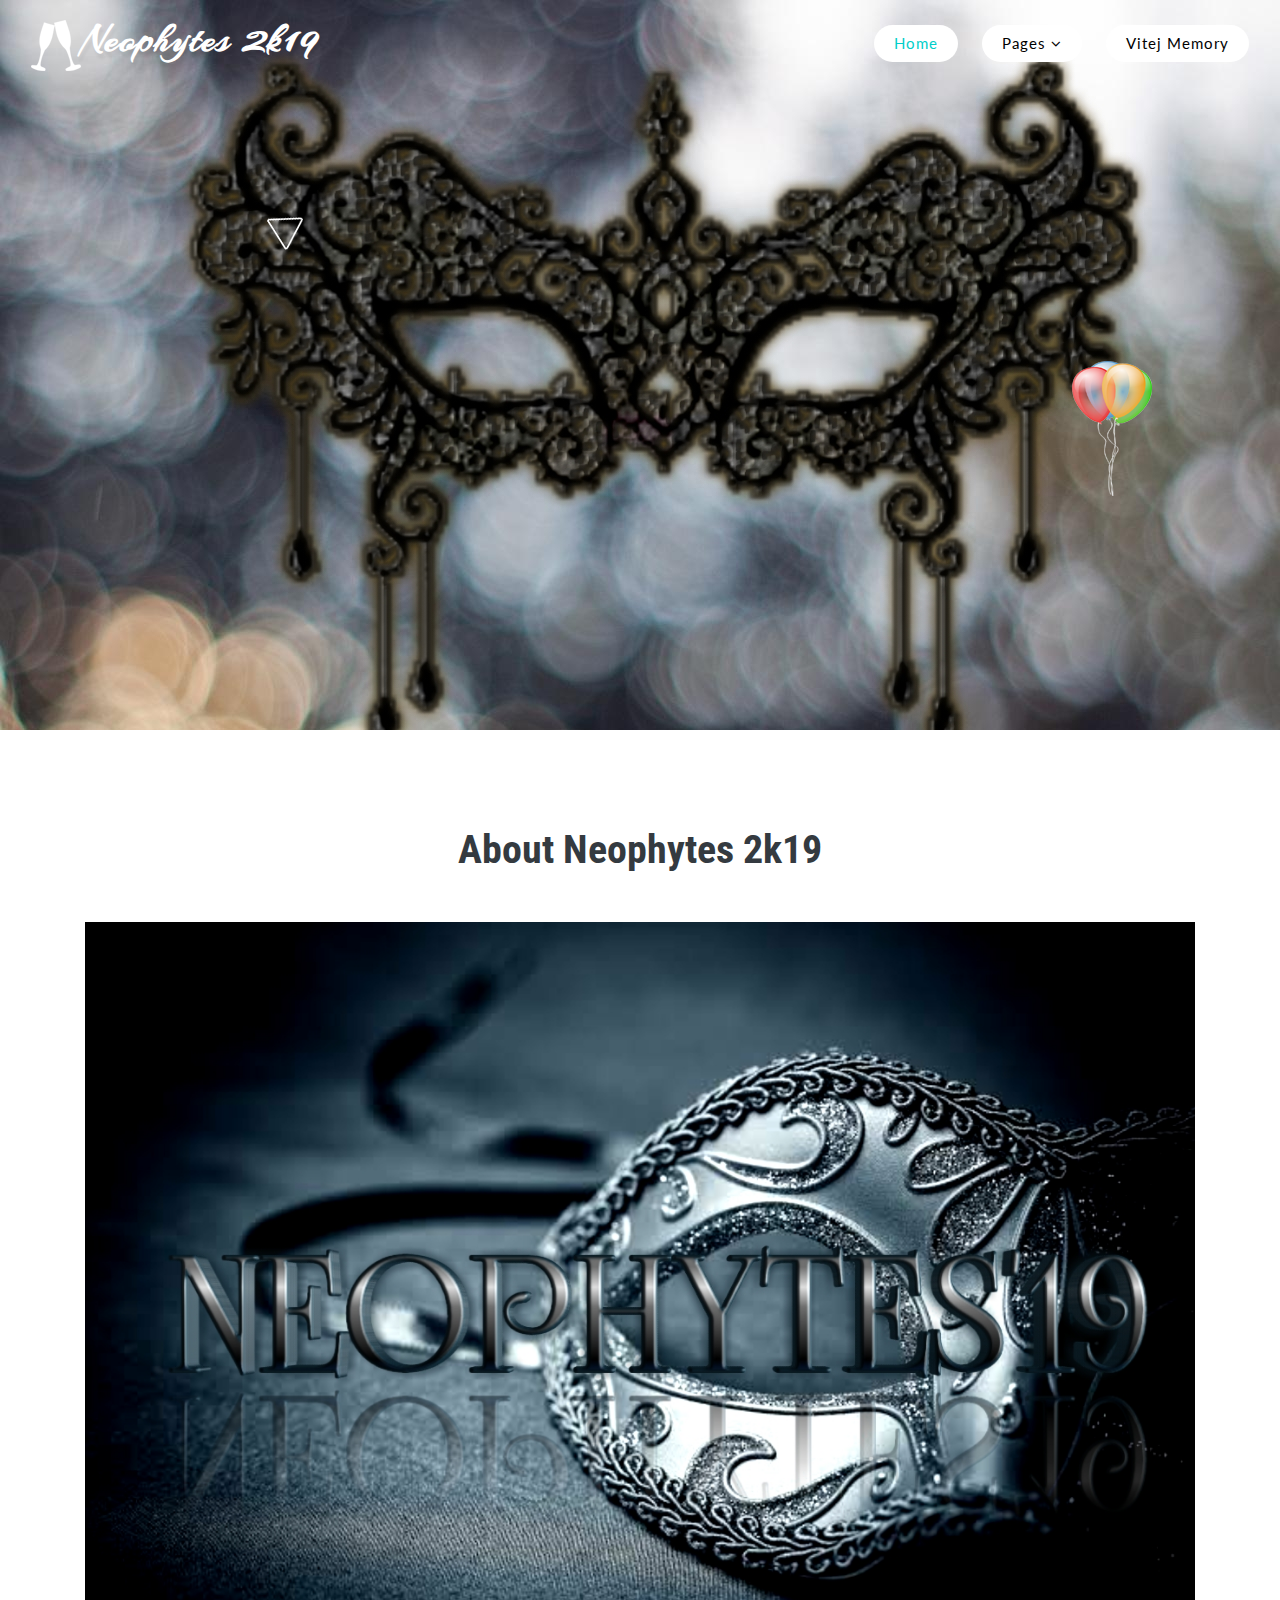
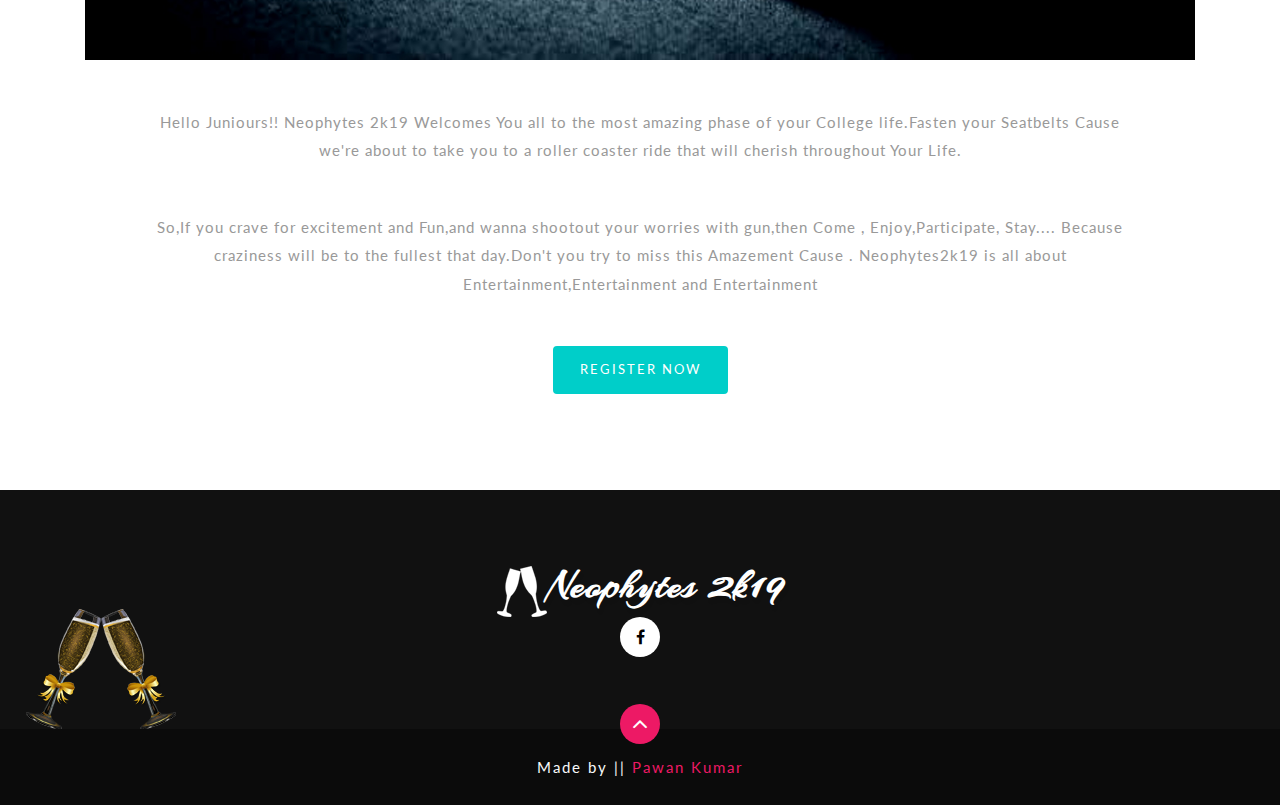
==== commit 10162e61: "final" ====
--- a/index.html
+++ b/index.html
@@ -150,9 +150,6 @@
 				</ul>
 			</div>
 			<!-- //social icons footer -->
-		</div><
-		<div class="footer-pos">
-			<img src="images/gift.png" alt="" class="img-fluid">
 		</div>
 		<div class="footer-pos-2">
 			<img src="images/gift2.png" alt="" class="img-fluid">
--- a/css/style.css
+++ b/css/style.css
@@ -1814,7 +1814,7 @@
     }
 
     .main-mob-tempvt {
-        min-height: 620px;
+        min-height: 800px;
     }
 
     .footer-pos img {
@@ -1920,7 +1920,7 @@
     }
 
     .main-mob-tempvt {
-        min-height: 590px;
+        min-height: 800px;
     }
 
     .footer-pos {
@@ -2018,7 +2018,7 @@
     }
 
     .main-mob-tempvt {
-        min-height: 560px;
+        min-height: 800px;
     }
 
     .style-banner h3 {
@@ -2076,7 +2076,7 @@
 
 @media(max-width: 440px) {
     .main-mob-tempvt {
-        min-height: 530px;
+        min-height: 800px;
     }
 
     .icon-effects-mob-tem-3 img {
@@ -2157,7 +2157,7 @@
     }
 
     .main-mob-tempvt {
-        min-height: 510px;
+        min-height: 800px;
     }
 
     .middle p.text-li {
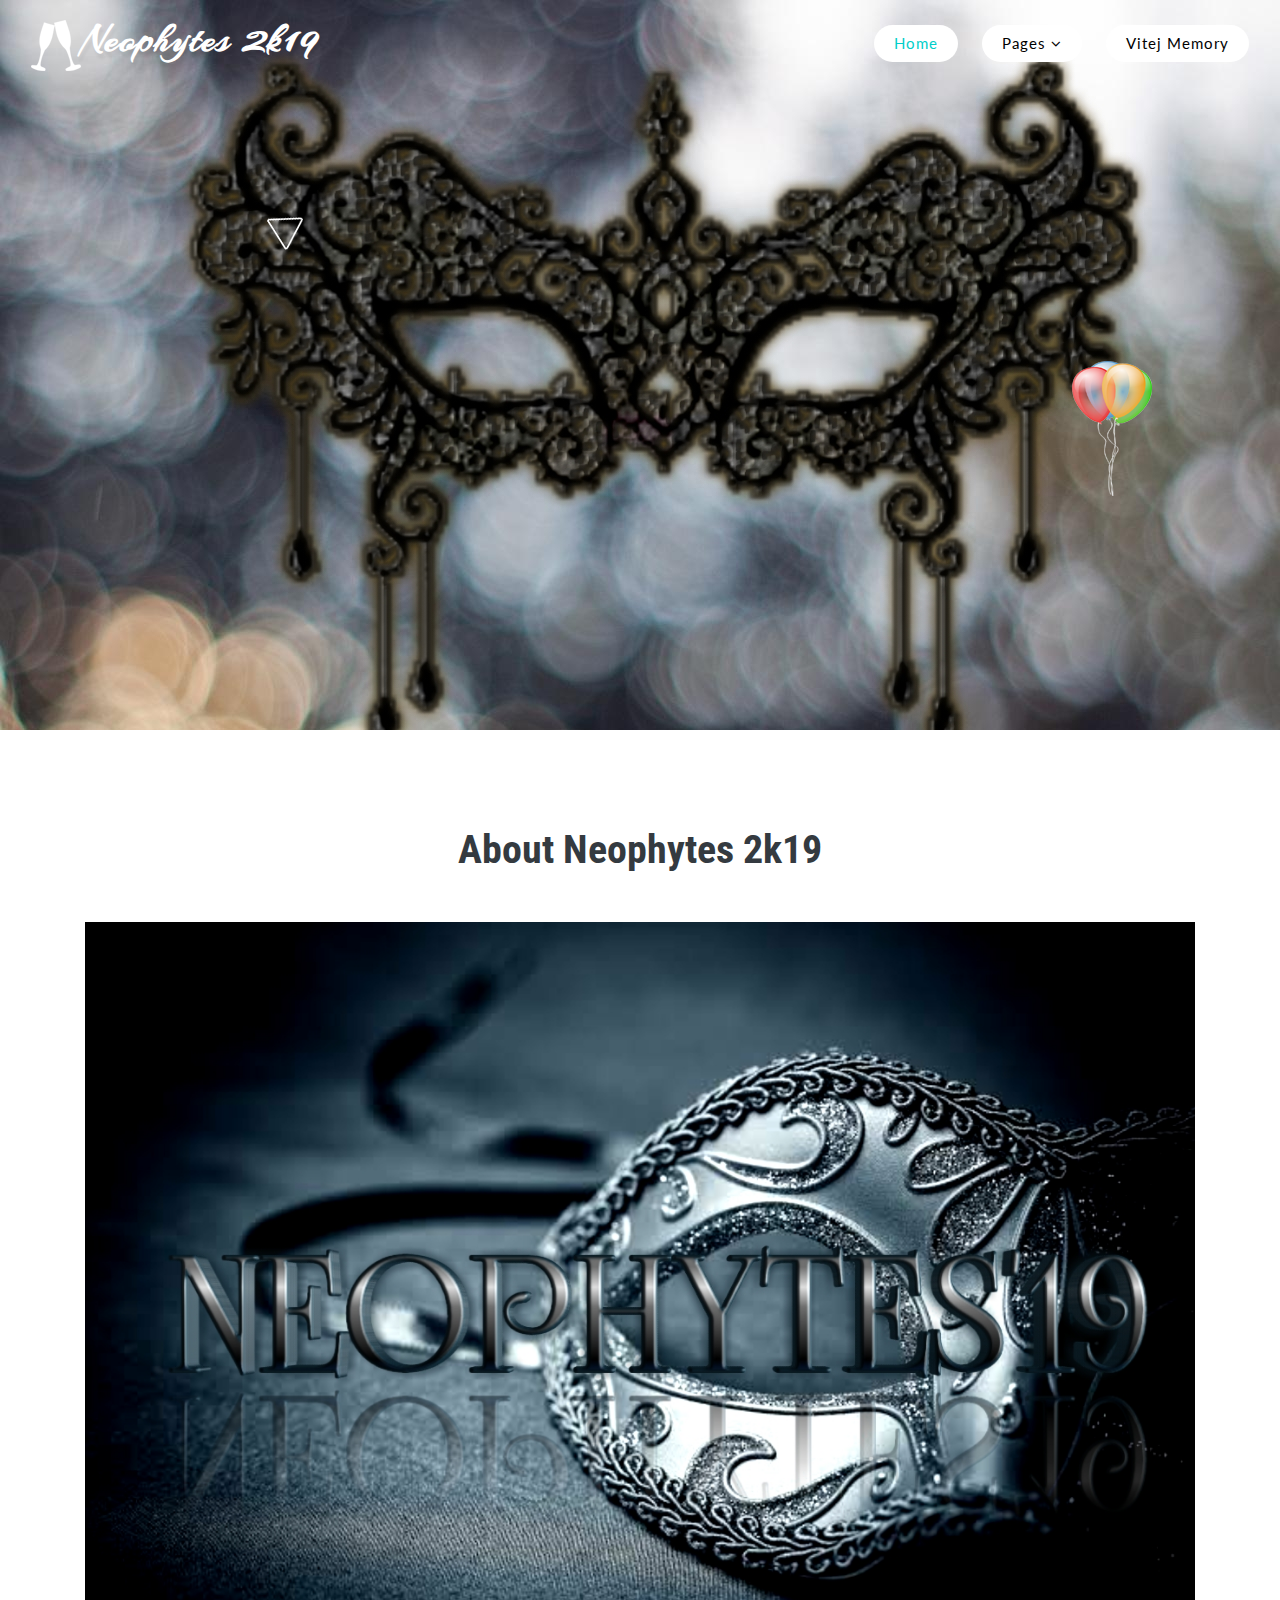
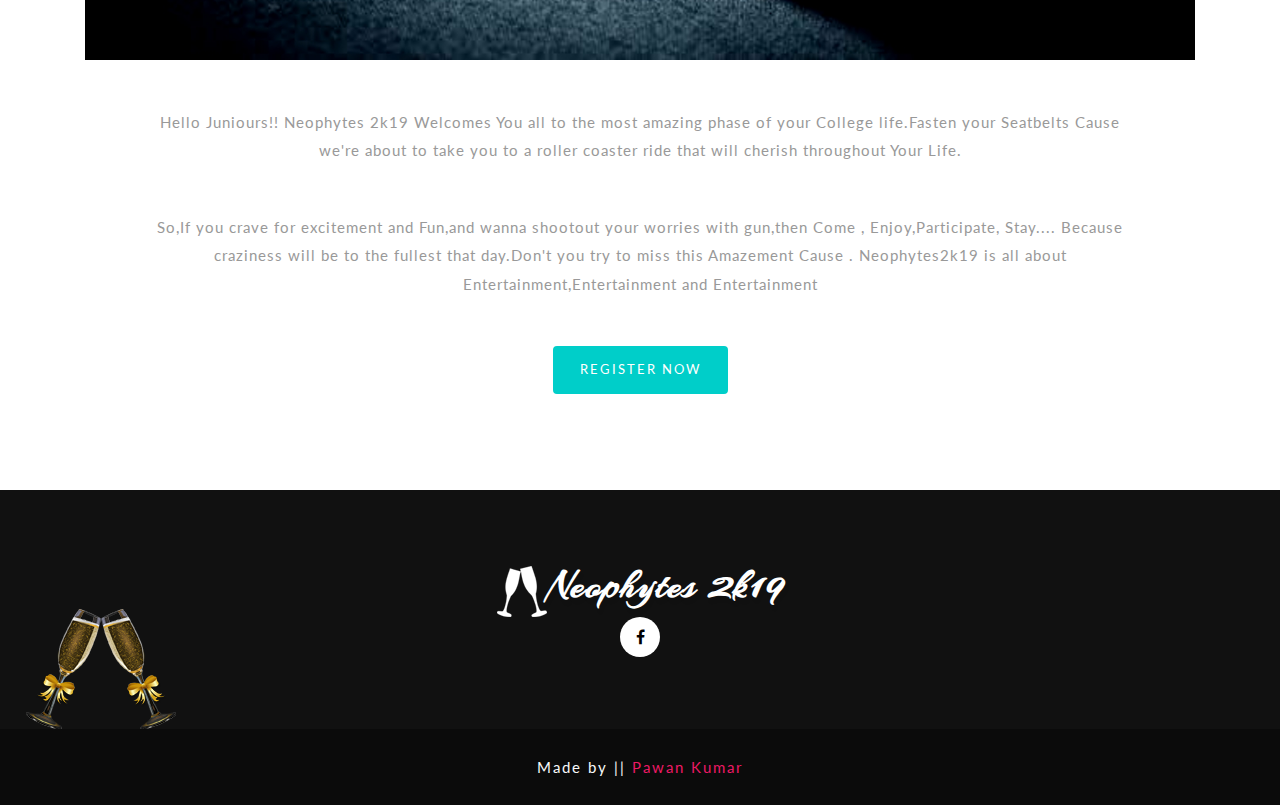
==== commit 700742db: "final 2" ====
--- a/index.html
+++ b/index.html
@@ -161,7 +161,7 @@
 		<p class="copy-right-grids text-li text-center py-sm-4 py-3">Made by  || <a href="https://www.instagram.com/pawanpankaj0422/">Pawan Kumar</a>
 		</p>
 		
-		<a href="#home" class="move-top text-center"><span class="fa fa-angle-up  mb-3" aria-hidden="true"></span></a>
+		
 	</div>
 	<!-- //copyright -->
 
